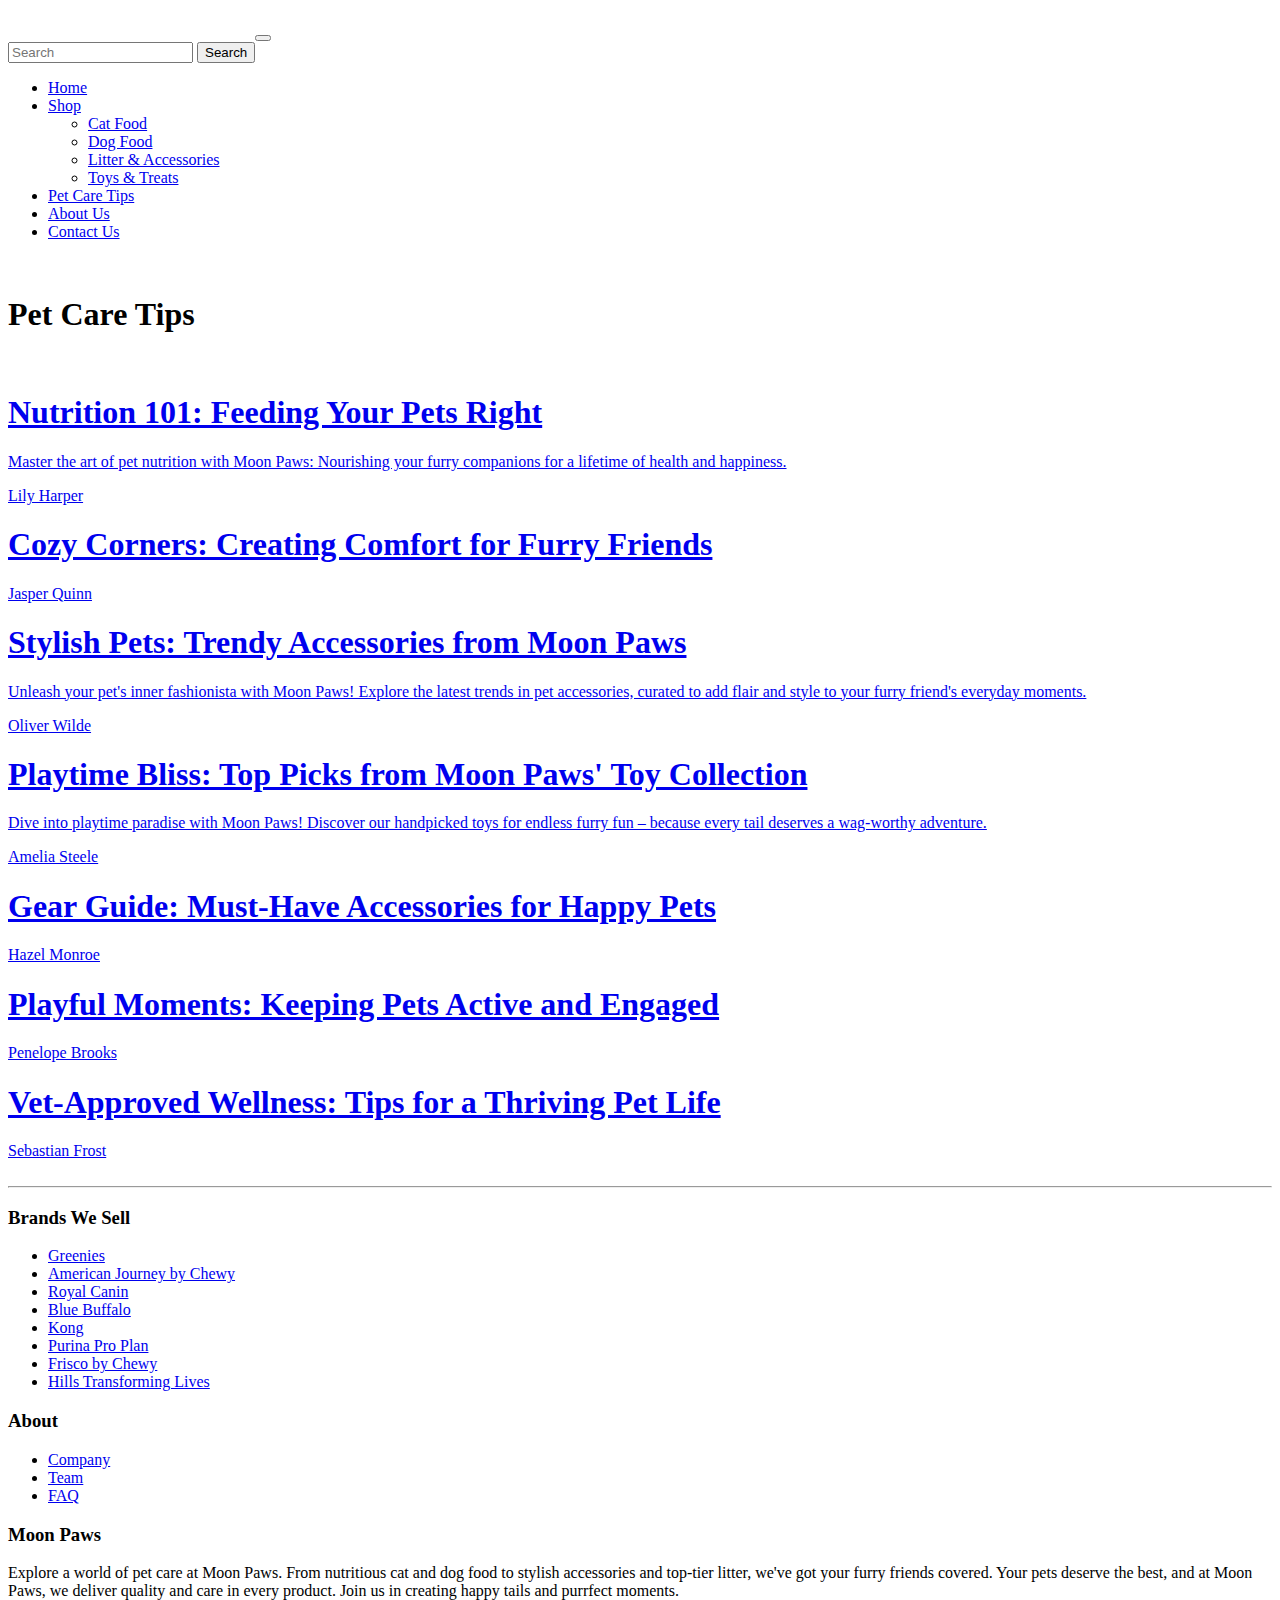
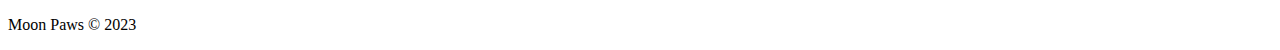
==== index.html @ 0482468f "Update and rename petcare.html to index.html" ====
<!doctype html>
<html lang="en">
  <head>
    <meta charset="utf-8">
    <meta name="viewport" content="width=device-width, initial-scale=1">
    <title>Contact Us</title>
    <link href="https://cdn.jsdelivr.net/npm/bootstrap@5.3.2/dist/css/bootstrap.min.css" rel="stylesheet" integrity="sha384-T3c6CoIi6uLrA9TneNEoa7RxnatzjcDSCmG1MXxSR1GAsXEV/Dwwykc2MPK8M2HN" crossorigin="anonymous">
    <link href= './style.css' rel = 'stylesheet'>
    <meta name="viewport" content="width=device-width, initial-scale=1, shrink-to-fit=no">
    <link href="https://maxcdn.bootstrapcdn.com/font-awesome/4.3.0/css/font-awesome.min.css" rel="stylesheet">
</head>
<body>
    <nav class="navbar navbar-expand-lg bg-body-tertiary">
        <div class="container-fluid">
          <a class="navbar-brand" href="https://natashahans.github.io/moon-paws/"><img src = "moon-paws-logo3.png" alt = "Moon Paws Logo" height= "30"></a>
          <button class="navbar-toggler" type="button" data-bs-toggle="collapse" data-bs-target="#navbarSupportedContent" aria-controls="navbarSupportedContent" aria-expanded="false" aria-label="Toggle navigation">
            <span class="navbar-toggler-icon"></span>
          </button>
          <form class="d-flex" role="search">
            <input class="form-control me-2" type="search" placeholder="Search" aria-label="Search">
            <button class="btn btn-outline-success" type="submit">Search</button>
          </form>
          <div class="collapse navbar-collapse" id="navbarSupportedContent">
            <ul class="navbar-nav me-auto mb-2 mb-lg-0">
              <li class="nav-item">
                <a class="nav-link active" aria-current="page" href="https://natashahans.github.io/moon-paws/">Home</a>
              </li>
              <li class="nav-item dropdown">
                <a class="nav-link dropdown-toggle" href="#" role="button" data-bs-toggle="dropdown" aria-expanded="false">
                  Shop
                </a>
                <ul class="dropdown-menu">
                  <li><a class="dropdown-item" href="https://natashahans.github.io/moon-paws-cat-food/">Cat Food</a></li>
                  <li><a class="dropdown-item" href="https://natashahans.github.io/moon-paws-dog-food/">Dog Food</a></li>
                  <li><a class="dropdown-item" href="https://natashahans.github.io/moon-paws-litter-and-accessories/">Litter & Accessories</a></li>
                  <li><a class="dropdown-item" href="https://natashahans.github.io/moon-paws-toys-and-treats/">Toys & Treats</a></li>
                </ul>
              </li>
              <li class="nav-item">
                <a class="nav-link" href="https://natashahans.github.io/moon-paws-pet-care-tips">Pet Care Tips</a>
              </li>
              <li class="nav-item">
                <a class="nav-link" href="https://natashahans.github.io/moon-paws-about-us/">About Us</a>
              </li>
              <li class="nav-item">
                <a class="nav-link" href="https://natashahans.github.io/moon-paws-contact-us/">Contact Us</a>
              </li>
            </ul>
          </div>
        </div>
      </nav>
      <header>
        <br>
        <h1>Pet Care Tips</h1>
        <br>
      </header>
      <div class="band">
        <div class="item-1">
          <a href="#" class="card">
            <div class="thumb" style="background-image: url(petcare1.jpg);"></div>
            <article>
              <h1>Nutrition 101: Feeding Your Pets Right</h1>
              <p>Master the art of pet nutrition with Moon Paws: Nourishing your furry companions for a lifetime of health and happiness.</p>
              <span>Lily Harper</span>
            </article>
          </a>
        </div>
        <div class="item-2">
          <a href="#" class="card">
            <div class="thumb" style="background-image: url(petcare2.jpg);"></div>
            <article>
              <h1>Cozy Corners: Creating Comfort for Furry Friends</h1>
              <span>Jasper Quinn</span>
            </article>
          </a>
        </div>
        <div class="item-3">
          <a href="#" class="card">
            <div class="thumb" style="background-image: url(petcare3.jpg);"></div>
            <article>
              <h1>Stylish Pets: Trendy Accessories from Moon Paws</h1>
              <p>Unleash your pet's inner fashionista with Moon Paws! Explore the latest trends in pet accessories, curated to add flair and style to your furry friend's everyday moments.</p>
              <span>Oliver Wilde</span>
            </article>
          </a>
        </div>
        <div class="item-4">
          <a href="#" class="card">
            <div class="thumb" style="background-image: url(petcare4.jpg);"></div>
            <article>
              <h1>Playtime Bliss: Top Picks from Moon Paws' Toy Collection</h1>
              <p>Dive into playtime paradise with Moon Paws! Discover our handpicked toys for endless furry fun – because every tail deserves a wag-worthy adventure.</p>
              <span>Amelia Steele</span>
            </article>
          </a>
        </div>
        <div class="item-5">
          <a href="#" class="card">
            <div class="thumb" style="background-image: url(petcare5.jpg);"></div>
            <article>
              <h1>Gear Guide: Must-Have Accessories for Happy Pets</h1>
              <span>Hazel Monroe</span>
            </article>
          </a>
        </div>
        <div class="item-6">
          <a href="#" class="card">
            <div class="thumb" style="background-image: url(petcare6.jpg);"></div>
            <article>
              <h1>Playful Moments: Keeping Pets Active and Engaged</h1>
      
              <span>Penelope Brooks</span>
            </article>
          </a>
        </div>
        <div class="item-7">
          <a href="#" class="card">
            <div class="thumb" style="background-image: url(petcare7.jpg);"></div>
            <article>
              <h1>Vet-Approved Wellness: Tips for a Thriving Pet Life</h1>
              <span>Sebastian Frost</span>
            </article>
          </a>
        </div>
      </div>
      <br><hr>
      <script src="https://cdn.jsdelivr.net/npm/bootstrap@5.3.2/dist/js/bootstrap.bundle.min.js" integrity="sha384-C6RzsynM9kWDrMNeT87bh95OGNyZPhcTNXj1NW7RuBCsyN/o0jlpcV8Qyq46cDfL" crossorigin="anonymous"></script>
    </body>
      <div class="footer-dark">
        <footer>
            <div class="container">
                <div class="row">
                    <div class="col-sm-6 col-md-3 item">
                        <h3>Brands We Sell</h3>
                        <ul>
                            <li><a href="https://www.greenies.com/">Greenies</a></li>
                            <li><a href="https://www.chewy.com/brands/american-journey-6422">American Journey by Chewy</a></li>
                            <li><a href="https://www.royalcanin.com/us">Royal Canin</a></li>
                            <li><a href="https://bluebuffalo.com/">Blue Buffalo</a></li>
                            <li><a href="https://www.petsonline.nl/en/brands/kong/">Kong</a></li>
                            <li><a href="https://www.purina.com/pro-plan">Purina Pro Plan</a></li>
                            <li><a href="https://www.chewy.com/brands/frisco-6767">Frisco by Chewy</a></li>
                            <li><a href="https://www.hillstransforminglives.co.za/">Hills Transforming Lives</a></li>
                        </ul>
                    </div>
                    <div class="col-sm-6 col-md-3 item">
                        <h3>About</h3>
                        <ul>
                            <li><a href="https://natashahans.github.io/moon-paws-about-us/">Company</a></li>
                            <li><a href="https://natashahans.github.io/moon-paws-about-us/">Team</a></li>
                            <li><a href="https://natashahans.github.io/moon-paws-contact-us/">FAQ</a></li>
                        </ul>
                    </div>
                    <div class="col-md-6 item text">
                        <h3>Moon Paws</h3>
                        <p>Explore a world of pet care at Moon Paws. From nutritious cat and dog food to stylish accessories and top-tier litter, we've got your furry friends covered. Your pets deserve the best, and at Moon Paws, we deliver quality and care in every product. Join us in creating happy tails and purrfect moments.</p>
                    </div>
                </div>
                <p class="copyright">Moon Paws © 2023</p>
            </div>
        </footer>
        </div>
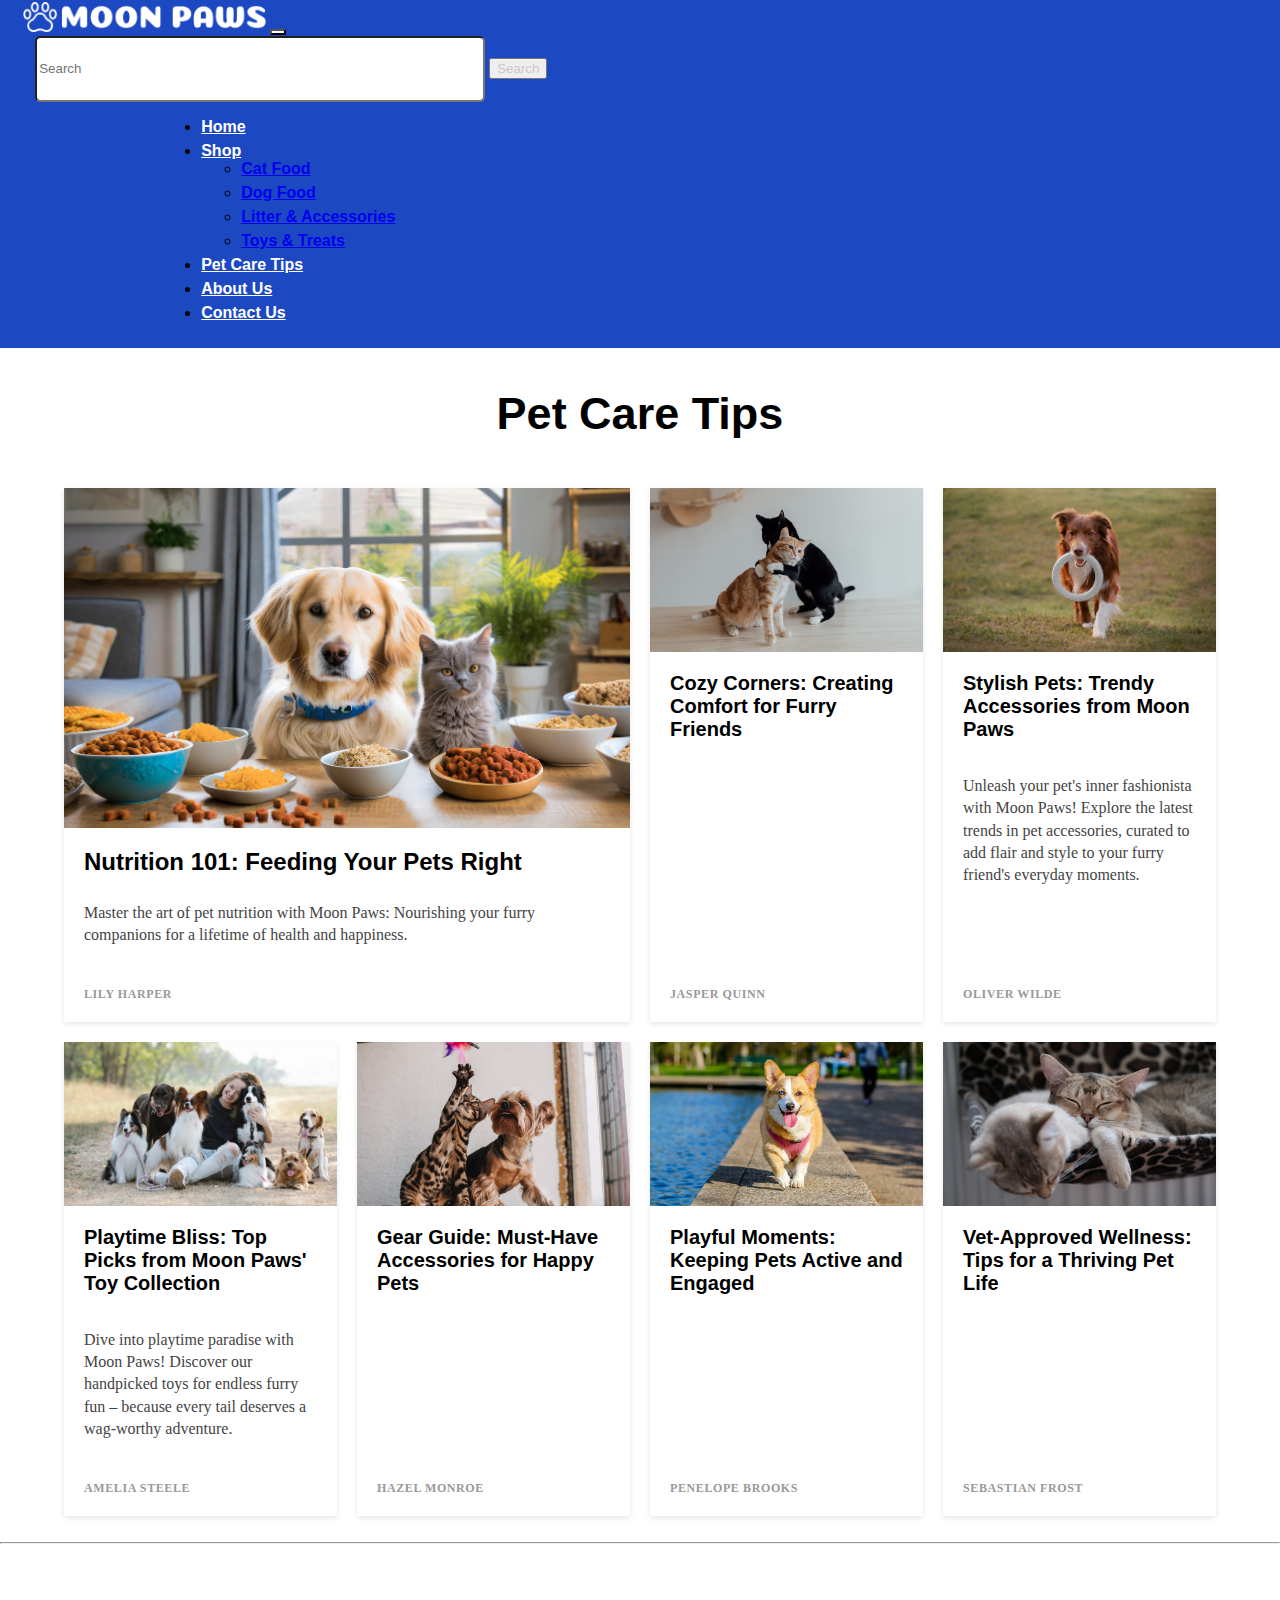
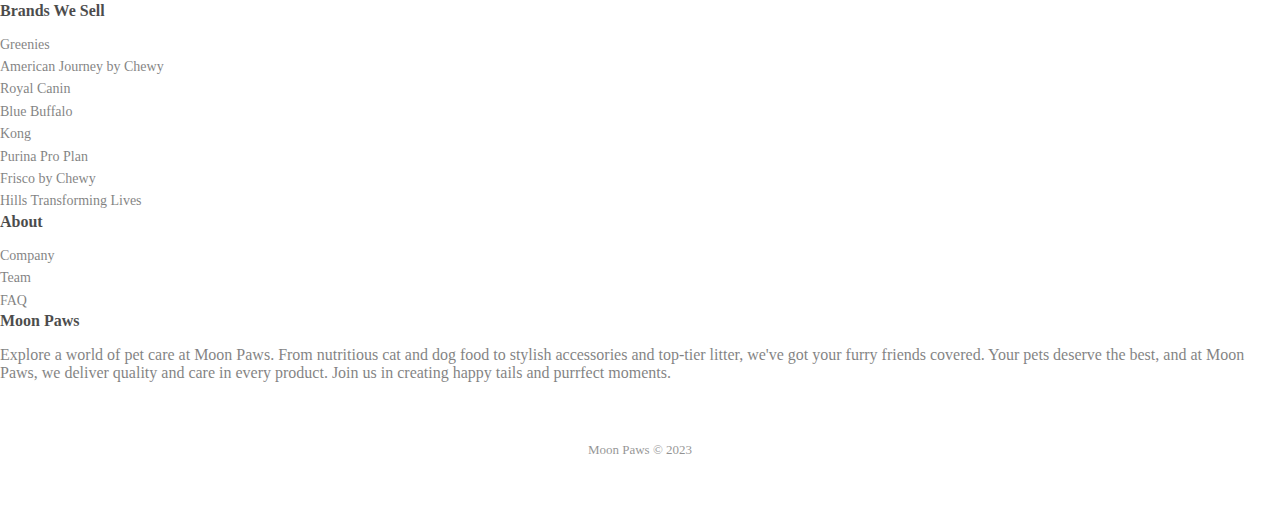
==== commit aaea11b2: "Update index.html" ====
--- a/index.html
+++ b/index.html
@@ -57,7 +57,7 @@
       <div class="band">
         <div class="item-1">
           <a href="#" class="card">
-            <div class="thumb" style="background-image: url(petcare1.jpg);"></div>
+            <div class="thumb" style="background-image: url(petcare8.jpg);"></div>
             <article>
               <h1>Nutrition 101: Feeding Your Pets Right</h1>
               <p>Master the art of pet nutrition with Moon Paws: Nourishing your furry companions for a lifetime of health and happiness.</p>
--- a/style.css
+++ b/style.css
@@ -0,0 +1,217 @@
+body {
+    margin:0px;
+  }
+/*Menu BAR (header) starts here */ 
+.container-fluid{ /*blue header bar */
+    background-color: #1c49c2;
+    margin-top: -8px;
+    margin-bottom: -8px;
+    padding: 10px;
+  }
+.navbar-brand { /*logo*/
+    color: white;
+    font-weight: bold;
+    padding-left: 1%;
+    padding-bottom: 1%;
+    padding-top: 1%;
+}
+.form-control.me-2 { /*search box size*/
+    width: 50vh;
+    height: 7.3vh;
+    border-radius: 0.6vh;
+}
+.d-flex {
+    padding-left: 2%; /* moves the search box to the right */
+}
+.btn.btn-outline-success { /* search button */
+    color: rgb(201, 201, 201);
+}
+@media only screen and (max-width: 600px) {
+    .btn.btn-outline-success {
+      display: none; 
+}
+.d-flex {
+    display: none;
+}
+.navbar-toggler-icon {
+    font-size: 0.73rem;
+}
+}
+/*mobile edit (search button disabled) OVER*/
+.navbar-nav .nav-link,
+.navbar-nav .nav-link:hover,
+.navbar-nav .nav-item.active .nav-link {
+    color: white !important; /* menu button on the display*/
+}
+.navbar-toggler { /*mobile version menu toggle*/
+    color:#1c49c2;
+    background-color: white;
+}
+.navbar-nav { /*all menu button move together */
+    margin-left: 12%;
+}
+.navbar-nav li { /* each menu button on display */
+    margin-right: 17px;
+    margin-bottom: 6px;
+    font-family:'Segoe UI', Tahoma, Geneva, Verdana, sans-serif;
+    font-weight: bold;
+}
+@media (max-width: 768px) { /* Styles for small screens */
+    .navbar-brand { /*logo*/
+        width: 5px;
+    }
+}
+/*Menu BAR (header) ends here */ 
+  header {
+    width: 90%;
+    max-width: 1240px;
+    text-align: center;
+    margin: 0 auto;
+    h1 {
+        font-size: 5vh;
+        font-family: 'Segoe UI', Tahoma, Geneva, Verdana, sans-serif;
+        font-weight: bold;
+    }
+  }
+  .band {
+    width: 90%;
+    max-width: 1240px;
+    margin: 0 auto;
+    
+    display: grid;
+    
+    grid-template-columns: 1fr;
+    grid-template-rows: auto;
+    grid-gap: 20px;
+    
+    @media (min-width: 30em) {
+      grid-template-columns: 1fr 1fr;
+    }
+    
+    @media (min-width: 60em) {
+      grid-template-columns: repeat(4, 1fr);
+    }
+  }
+  
+  .card {
+    background: white;
+    text-decoration: none;
+    color: #444;
+    box-shadow: 0 2px 5px rgba(0,0,0,0.1);
+    display: flex;
+    flex-direction: column;
+    min-height: 100%;
+    
+    /* sets up hover state */
+    position: relative;
+    top: 0;
+    transition: all .1s ease-in;
+      
+    &:hover {
+      top: -2px;
+      box-shadow: 0 4px 5px rgba(0,0,0,0.2);
+    }
+    
+    article {
+      padding: 20px;
+      flex: 1;
+      
+      display: flex;
+      flex-direction: column;
+      justify-content: space-between;
+    }
+    
+    h1 {
+      font-size: 20px;
+      margin: 0;
+      color: #000000;
+      font-family: 'Segoe UI', Tahoma, Geneva, Verdana, sans-serif;
+      margin-bottom: 2vh;
+    }
+    
+    p {
+      flex: 1;
+      line-height: 1.4;
+    }
+    
+    span {
+      font-size: 12px;
+      font-weight: bold;
+      color: #999;
+      text-transform: uppercase;
+      letter-spacing: .05em;
+      margin: 2em 0 0 0;
+    }
+    
+    .thumb {
+      padding-bottom: 60%;
+      background-size: cover;
+      background-position: center center;
+    }
+  }
+  
+  .item-1 {
+    @media (min-width: 60em) {
+      grid-column: 1 / span 2;
+      
+      h1 {
+        font-size: 24px;
+        margin-bottom: 2%;
+      }
+    }
+  }
+/*FOOTER */
+.footer-dark {
+    padding:50px 0;
+    color:#000000;
+    background-color:#ffffff;
+    opacity: 0.7;
+  }
+  
+  .footer-dark h3 {
+    margin-top:0;
+    margin-bottom:12px;
+    font-weight:bold;
+    font-size:16px;
+  }
+  
+  .footer-dark ul {
+    padding:0;
+    list-style:none;
+    line-height:1.6;
+    font-size:14px;
+    margin-bottom:0;
+  }
+  
+  .footer-dark ul a {
+    color:inherit;
+    text-decoration:none;
+    opacity:0.7;
+  }
+  
+  .footer-dark ul a:hover {
+    opacity:0.9;
+  }
+  
+  .footer-dark .item.text {
+    margin-bottom:36px;
+  }
+  
+  @media (max-width:767px) {
+    .footer-dark .item.text {
+      margin-bottom:0;
+    }
+  }
+  
+  .footer-dark .item.text p {
+    opacity:0.7;
+    margin-bottom:0;
+    color: #000000;
+  }
+  .footer-dark .copyright {
+    text-align:center;
+    padding-top:24px;
+    opacity:0.6;
+    font-size:13px;
+    margin-bottom:0;
+  }
